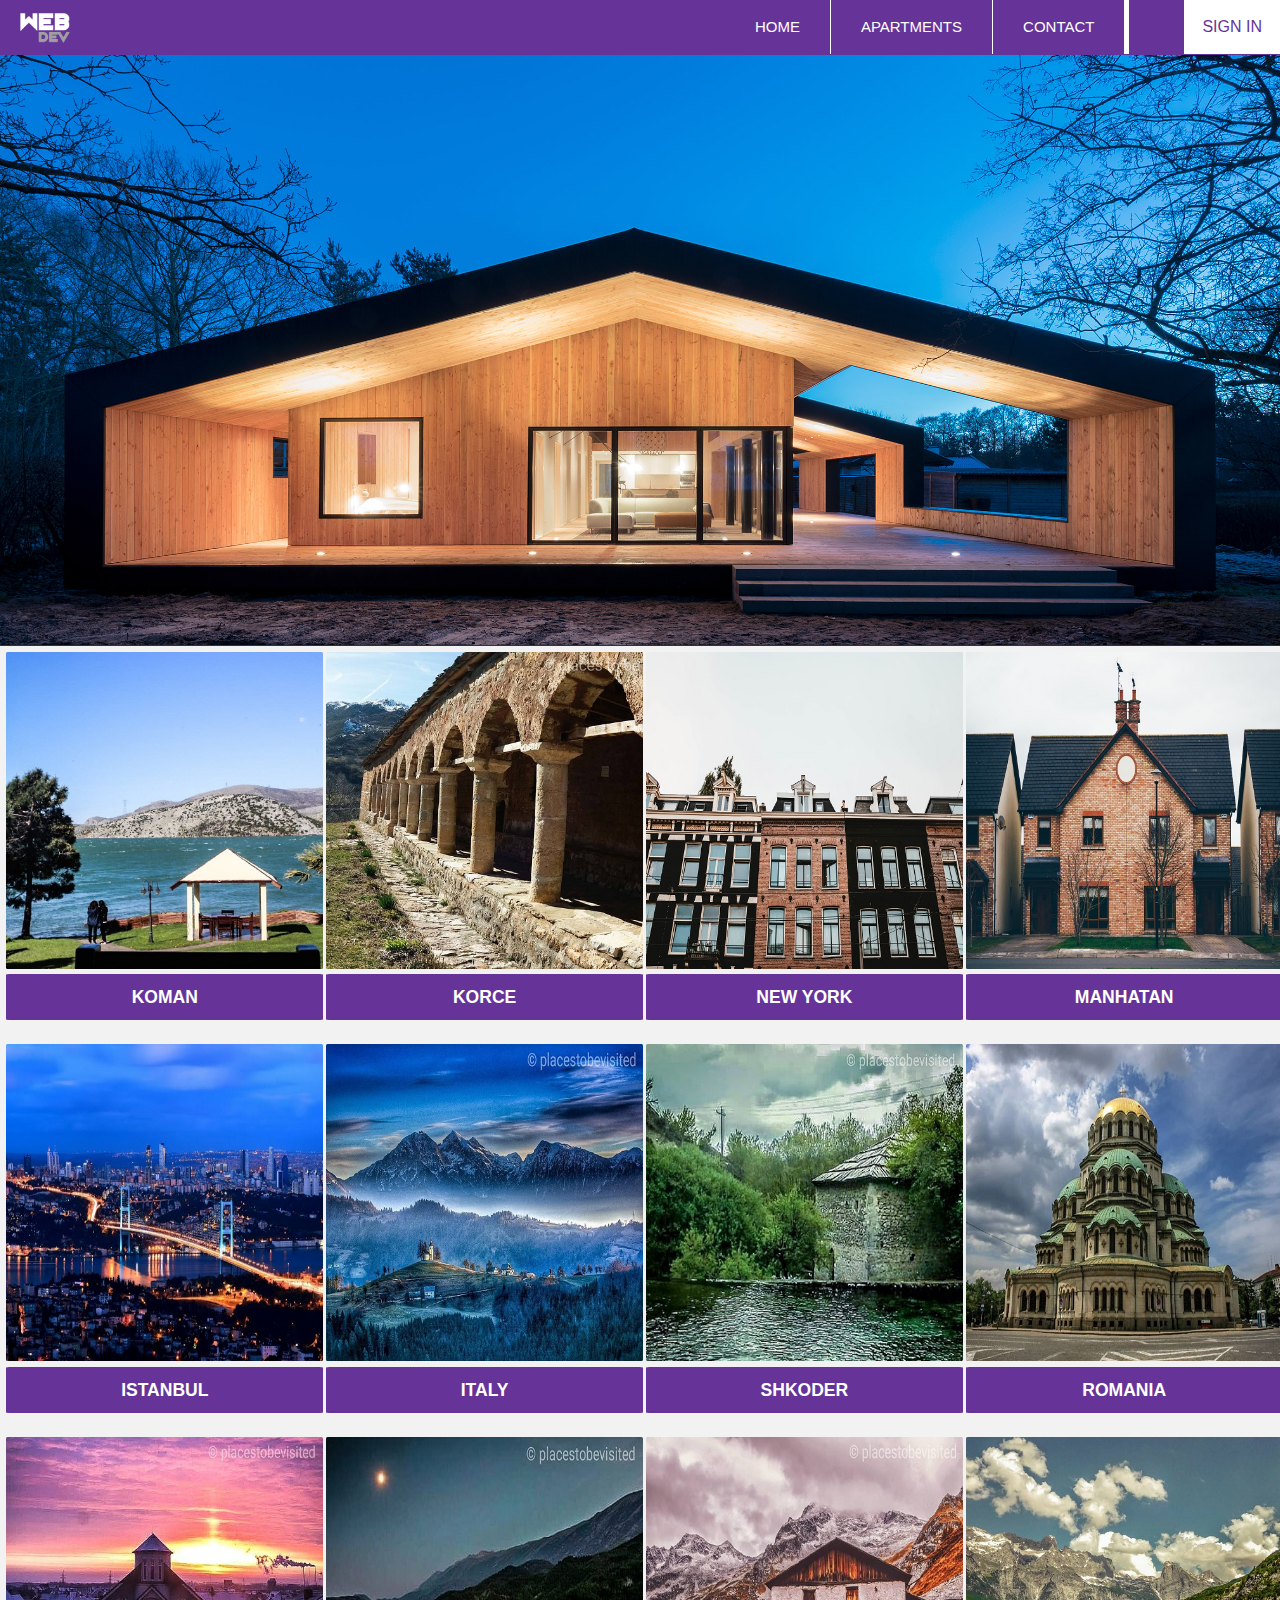
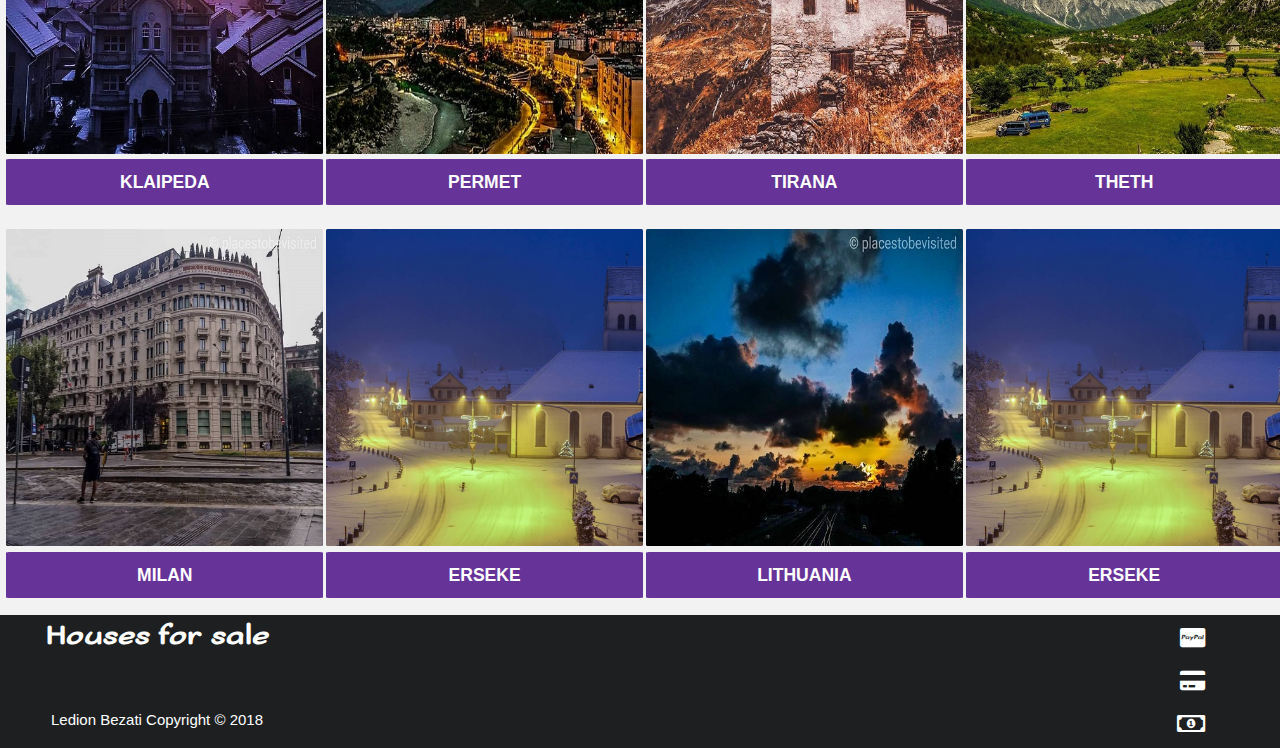
==== apartments.html @ 11de7f0d "Initial commit" ====
<!DOCTYPE html>
<html>

<head>
    <meta charset="utf-8">
    <meta name="viewport" content="width=device-width">
    <title>Ledi</title>
    <link rel="stylesheet" href="./css/stylesheet.css">
    <link rel="shortcut icon" type="image/png" href="./img/fav.png" />
    <link href='https://fonts.googleapis.com/css?family=Sofadi One' rel='stylesheet'>
    <link href="https://use.fontawesome.com/releases/v5.0.7/css/all.css" rel="stylesheet">
    <script src="https://ajax.googleapis.com/ajax/libs/jquery/3.3.1/jquery.min.js"></script>
    <script>
        $(document).ready(function() {
            $(fotok).click(function() {
                $("span").toggleClass("kerko1");
            });
        });
    </script>
</head>

<body>
    <header class="header">
        <a href="index.html" class="logo"><img src="./img/DEV.png"></a>
        <input class="menu-btn" type="checkbox" id="menu-btn" />
        <label class="menu-icon" for="menu-btn"><span class="navicon"></span></label>

        <ul class="menu">

            <li><a href="index.html">HOME</a></li>
            <li><a href="#">APARTMENTS</a></li>
            <li><a href="contactform.html" target="_blank">CONTACT</a></li>
            <li>
                <div class="search">
                    <span class="kerko"> <input type="text" placeholder="Type and press enter..."></span>
                    <div class="button-2" id='button-holder'>
                        <img id="fotok" src='./img/search.png' width="40px">
                    </div>
                </div>
            </li>
            <a href="singin.html" target="_blank"> <input type="submit" class="singin" value="Sign In"></a>

        </ul>
    </header>

    <section id="showcase">
        <img src="img/contact.png">
    </section>
    <div class="container">
        <div class="mbledhesi" id="services">
            <div class="foto">
                <img src="img/koman.jpg" width="100%">
                <h3>Koman</h3>
            </div>
            <div class="foto">
                <img class="perh" src="img/korca.jpg" width="100%">
                <h3 class="vl">Korce</h3>
            </div>
            <div class="foto">
                <img src="img/h4.jpg" width="100%">
                <h3>New York</h3>
            </div>
            <div class="foto">
                <img src="img/h2.jpg" width="100%">
                <h3>Manhatan</h3>
            </div>
            <div class="foto">
                <img src="img/istanbul.jpg" width="100%">
                <h3>Istanbul</h3>
            </div>
            <div class="foto">
                <img class="perh" src="img/italy.jpg" width="100%">
                <h3 class="vl">Italy</h3>
            </div>
            <div class="foto">
                <img src="img/Shkoder.jpg" width="100%">
                <h3>Shkoder</h3>
            </div>
            <div class="foto">
                <img src="img/romania.jpg" width="100%">
                <h3>Romania</h3>
            </div>
            <div class="foto">
                <img src="img/klaipeda.jpg" width="100%">
                <h3>Klaipeda</h3>
            </div>
            <div class="foto">
                <img class="perh" src="img/permet.jpg" width="100%">
                <h3 class="vl">Permet</h3>
            </div>
            <div class="foto">
                <img src="img/tirana.jpg" width="100%">
                <h3>Tirana</h3>
            </div>
            <div class="foto">
                <img src="img/theth.jpg" width="100%">
                <h3>Theth</h3>
            </div>
            <div class="foto">
                <img src="img/milan.jpg" width="100%">
                <h3>Milan</h3>
            </div>
            <div class="foto">
                <img class="perh" src="img/erseke.jpg" width="100%">
                <h3 class="vl">Erseke</h3>
            </div>
            <div class="foto">
                <img src="img/lithuania.jpg" width="100%">
                <h3>Lithuania</h3>
            </div>
            <div class="foto">
                <img src="img/erseke.jpg" width="100%">
                <h3>Erseke</h3>
            </div>
        </div>
    </div>



    </div>
    <footer id="footer-home">
        <div class="footer-copy">
            <h2>Houses for sale</h2>
            <p class="copy">Ledion Bezati Copyright &copy; 2018</p>
        </div>

        <div class="payment">
            <i class="fab fa-cc-paypal"></i>
            <i class="fas fa-credit-card"></i>
            <i class="far fa-money-bill-alt"></i>
        </div>
    </footer>
</body>

</html>
---- css/stylesheet.css ----
body {
    font: 15px/1.5 "Trebuchet MS", Helvetica, sans-serif;
    padding: 0;
    background-color: #333;
    color: #fff;
    width: 100%;
    margin: auto;
}


/*GLOBAL--------------------------------------------------------------------------------------------------------------------------------------------------*/

/*GLOBAL--------------------------------------------------------------------------------------------------------------------------------------------------*/

/*GLOBAL--------------------------------------------------------------------------------------------------------------------------------------------------*/

.container {
    width: 100%;
    overflow: hidden;

}

#showcase img {

    width: 100%;
    margin-bottom: -0.5%;
}



/* SEKSIONI I PROMOVIMEVE-------------------------------------------------------------------------------------------------------------------------------- */

/* SEKSIONI I PROMOVIMEVE-------------------------------------------------------------------------------------------------------------------------------- */

/* SEKSIONI I PROMOVIMEVE-------------------------------------------------------------------------------------------------------------------------------- */

.mbledhesi {
    text-align: center;
    display: grid;
    grid-template-columns: 25% 25% 25% 25%;
    padding-left: 0.5%;
    padding-right: 0.5%;
    background-color: #F2F2F2;
    grid-column-gap: 3px;
}

.foto {
    margin-top: 2%;
    text-align: center;
    width: 100%;


}

.foto h3 {

    background-color: rebeccapurple;
    padding: 10px;
    margin-top: -1px;
    border-radius: 1%;
    text-align: center;
    text-transform: uppercase;
}

.foto img {
    border-radius: 0.5%;
}

.foto img:hover {

    opacity: 0.8;

}

/* SEKSIONI I AGJENTEVE--------------------------------------------------------------------------------------------------------------------------------- */

/* SEKSIONI I AGJENTEVE--------------------------------------------------------------------------------------------------------------------------------- */

/* SEKSIONI I AGJENTEVE--------------------------------------------------------------------------------------------------------------------------------- */

.mbledhesi1 {
    display: grid;
    grid-template-columns: 25% 25% 25% 25%;
    text-align: center;
    background-color: rebeccapurple;
    border-bottom: solid 15px #fff;

}

.clients img {
    text-align: center;
    border-radius: 50%;
    margin-top: 30px;
}

.clients p {

    text-align: center;
    padding-right: 40px;


}


/* header------------------------------------------------------------------------------------------------------------------------------------------------ */

/* header------------------------------------------------------------------------------------------------------------------------------------------------ */

/* header------------------------------------------------------------------------------------------------------------------------------------------------ */

.header {
    background-color: rebeccapurple;
    position: fixed;
    width: 100%;
    z-index: 3;


}

.header ul {
    margin: 0;
    padding: 0;
    list-style: none;
    overflow: hidden;


}

.header li {
    height: 61px;
    margin-top: -7px;
}

.header li a {
    color: #fff;
    display: block;
    padding: 20px 20px;
    text-decoration: none;
    border-right: 1px solid #fff;
    margin-top: 3px;


}

.singin {
    border: none;
    background-color: #fff;
    text-align: center;
    padding: 18px;
    text-transform: uppercase;
    cursor: pointer;
    font-size: 16px;
    color: rebeccapurple;



}

.singin:hover {
    font-weight: bold;
}

.header li a:hover,
.header .menu-btn:hover {
    background-color: #fff;
    color: rebeccapurple;
    font-weight: bold;
    padding-bottom: 17px;
}

.header .logo {

    float: left;
    padding: 5px 20px;

}

.header .logo img {
    width: 50px;
    padding-top: 5px;
}


.search {
    display: inline;


}


.kerko input {
    background-color: #fff;
    width: 0px;
    height: 60px;
    border: none;

}

.kerko1 input {
    transition: 0.8s;
    background-color: #fff;
    width: 200px;
    height: 60px;
    border: none;
    border-left: 1px solid rebeccapurple;
    padding-top: 1.5%;
    padding-left: 10px;
    font-size: 18px;

}

#button-holder {
    opacity: 0;
    background-color: #333331;
    cursor: pointer;
    float: right;
    text-align: center;
    width: 55px;
    height: 61px;
    padding: 0;

}

.button-2 img {
    margin-top: 18px;
    width: 30px;
}

.button-2 img:hover {
    width: 35px;
}

.button-2 {
    padding: 5px;
    animation-name: button2;
    animation-duration: 2s;
    animation-delay: 0.8s;
    animation-fill-mode: forwards;
}

@keyframes button2 {
    0% {
        opacity: 0
    }

    100% {
        opacity: 1
    }
}

/* menu-------------------------------------------------------------------------------------------------------------------------------------------------- */

/* menu-------------------------------------------------------------------------------------------------------------------------------------------------- */

/* menu-------------------------------------------------------------------------------------------------------------------------------------------------- */

.header .menu {
    clear: both;
    max-height: 0;
    transition: max-height .2s ease-out;
}

/* menu icon-------------------------------------------------------------------------------------------------------------------------------------------- */

/* menu icon-------------------------------------------------------------------------------------------------------------------------------------------- */

/* menu icon-------------------------------------------------------------------------------------------------------------------------------------------- */

.header .menu-icon {
    cursor: pointer;
    display: inline-block;
    float: right;
    padding: 28px 20px;
    position: relative;
    user-select: none;
}

.header .menu-icon .navicon {
    background: #fff;
    display: block;
    height: 2px;
    position: relative;
    transition: background .2s ease-out;
    width: 18px;
}

.header .menu-icon .navicon:before,
.header .menu-icon .navicon:after {
    background: #fff;
    content: '';
    display: block;
    height: 100%;
    position: absolute;
    transition: all .2s ease-out;
    width: 100%;
}

.header .menu-icon .navicon:before {
    top: 5px;
}

.header .menu-icon .navicon:after {
    top: -5px;
}

/* menu btn---------------------------------------------------------------------------------------------------------------------------------------------- */

/* menu btn---------------------------------------------------------------------------------------------------------------------------------------------- */

/* menu btn---------------------------------------------------------------------------------------------------------------------------------------------- */

.header .menu-btn {
    display: none;
}

.header .menu-btn:checked ~ .menu {
    max-height: 100%;
}

.header .menu-btn:checked ~ .menu-icon .navicon {
    background: transparent;
}

.header .menu-btn:checked ~ .menu-icon .navicon:before {
    transform: rotate(-45deg);
}

.header .menu-btn:checked ~ .menu-icon .navicon:after {
    transform: rotate(45deg);
}

.header .menu-btn:checked ~ .menu-icon:not(.steps) .navicon:before,
.header .menu-btn:checked ~ .menu-icon:not(.steps) .navicon:after {
    top: 0;
}

/*footer--------------------------------------------------------------------------------------------------------------------------------------------------*/

/*footer--------------------------------------------------------------------------------------------------------------------------------------------------*/

/*footer--------------------------------------------------------------------------------------------------------------------------------------------------*/

footer {
    overflow: none;
    padding: 1px;
    color: #ffffff;
    background-color: rebeccapurple;
    text-align: center;
}

#footer-home {
    display: grid;
    grid-template-columns: 50% 50%;
    background-color: #1D1F21;
}

#footer-home .copy {
    text-align: left;
    margin-top: 8%;
}

#footer-home h2 {
    margin-top: -0.5%;
    text-align: left;
    margin-left: 7%;
    font-family: 'Sofadi One';
    font-size: 30px;
}

.payment {
    text-align: right;
    margin-right: 10%;

}

.payment i {
    display: block;
    padding: 1.8%;
    font-size: 150%;
}

/*START OF SING IN ---------------------------------------------------------------------------------------------------------------------------------------*/

/*START OF SING IN ---------------------------------------------------------------------------------------------------------------------------------------*/

/*START OF SING IN ---------------------------------------------------------------------------------------------------------------------------------------*/

.singinto {
    background-color: rebeccapurple;
    width: 100%;
    margin: auto;




}

.menulog img {
    width: 50px;
    float: left;
    padding-left: 10px;
    padding-top: 10px;
}

.back i {
    float: right;
    padding: 15px;
    margin: 0;
    font-size: 20px;
    color: #fff;
}

.backto {
    margin: 0;
    padding: 0;
    float: right;
    opacity: 0;
}

.back:hover .backto {
    opacity: 1;
    transition: all 0.8s;
}


#showcase-sing {
    background-image: url('../img/contact.png');
    background-size: cover;
    background-position: center;
    min-height: 84.3vh;
    text-align: center;
    padding: 10px 20px 10px 20px;

}

.login h1 {
    background-color: rebeccapurple;
    padding: 10px;
    margin-bottom: 5px;

}

.login {
    float: right;
    margin-top: 20%;
}

.login input {

    display: inline-block;
    border: none;
    width: 250px;
    height: 40px;
    padding-left: 10px;


}

.login form {
    margin-top: 55px;
}

.login span {

    background-color: rebeccapurple;
    padding: 13px;

}

.email {
    margin-bottom: 5px;


}

.login form .a {
    padding-left: 25px;
    padding-right: 25px;

}

.hyr {
    float: right;
    margin-top: 5px;
    text-transform: uppercase;
    background-color: rebeccapurple;
    color: white;


}

.butonilog input {
    width: 80px;
}

.fundilog {
    background: rebeccapurple;
}


@media only screen and (max-width: 500px) {
    #trupising {
        width: 100%;
    }

    #showcase-sing {
        display: flex;
        flex-direction: column;
        align-items: center;
        text-align: center;
    }

    .login input {
        display: block;
        margin-top: -10px;
    }

    .login span {
        display: none;
    }

    .login {
        margin-top: 45%;


    }

    .login h1 {
        margin-bottom: 23px;
    }
}

/*CONTACT FORM------------------------------------------------------------------------------------------------------------------------------------*/

/*CONTACT FORM------------------------------------------------------------------------------------------------------------------------------------*/

/*CONTACT FORM------------------------------------------------------------------------------------------------------------------------------------*/

#showcase-contact {
    width: 100%;
    min-height: 84.3vh;
    background: url('../img/contact.png');
    background-size: cover;
    background-position: center;
    background-repeat: no-repeat;
}

.mbledhesikontaktit {
    display: grid;
    grid-template-columns: 30% 20% 50%;
}

.contactform h1 {
    margin-top: 0%;
    font-family: 'Sofadi One';
    font-size: 30px;
}

.social i {
    font-size: 35px;
    padding: 38px;

}

.infot p {
    margin-top: 12px;
    position: relative;
    font-size: 25px;
    padding: 25px;
    color: #fff;
    margin-left: -700px;
    opacity: 0;
    animation-name: infot;
    animation-duration: 2s;
    animation-delay: 2s;
    animation-fill-mode: forwards;
    transition-duration: 1s;

}

@keyframes infot {
    0% {
        opacity: 0
    }

    100% {
        opacity: 1
    }
}

@media (max-width: 1200px) {
    .infot p {
        opacity: 0;
    }
}

.social {
    position: relative;
    animation-name: social;
    animation-duration: 2s;
    animation-fill-mode: forwards;
    transition-duration: 1s;
}

@keyframes social {
    0% {
        left: -100px;
    }

    100% {
        left: 0;
    }
}

.contactform {
    margin-top: 5%;
}

.contactform h1,
p {
    margin-left: 50px;
}

.contactform h1,
p,
form {
    text-align: center;

}

.contactform input {
    margin: 10px;
    display: block;
    border: none;
    padding: 5px;
    width: 75%;
    height: 35px;
    margin-left: 15%;

}

.contactform textarea {
    border: none;
    padding: 5px;
    width: 75%;
    display: block;
    margin: 10px;
    height: 100px;
    margin-left: 15%;
}

.butonisubmit input {
    width: 76.5%;
    text-align: center;
    text-transform: uppercase;
    height: 45px;
    background-color: rebeccapurple;
    color: #fff;
}



@media (max-width: 780px) {
    #showcase-contact {
        display: grid;
        grid-template-columns: 100%;



    }

    .contactform h1,
    p {
        margin: 0;
        margin-top: 10px;
        padding: 5px;
    }

    .contactform h1 {
        padding: 0px;
        margin-top: 30px;
    }

    .mbledhesikontaktit {
        margin: 0;
        padding: 0;
    }

    .contactform input {
        margin-left: 3%;
        width: 91%;

    }

    .contactform textarea {
        margin-left: 3%;
        width: 91%;

    }

    .butonisubmit input {
        width: 94%;
    }

    footer {
        height: 45px;
    }

    .infot {
        display: none;
    }
}














/*Media query for menu------------------------------------------------------------------------------------------------------------------------------------*/

/*Media query for menu------------------------------------------------------------------------------------------------------------------------------------*/

/*Media query for menu------------------------------------------------------------------------------------------------------------------------------------*/

@media (min-width: 768px) {
    .header li {
        float: left;
    }

    .header li a {
        padding: 20px 30px;
    }

    .header .menu {
        clear: none;
        float: right;
        max-height: none;
    }

    .header .menu-icon {
        display: none;
    }
}

/*All media query for mobile-----------------------------------------------------------------------------------------------------------------------------*/

/*All media query for mobile-----------------------------------------------------------------------------------------------------------------------------*/

/*All media query for mobile-----------------------------------------------------------------------------------------------------------------------------*/

@media only screen and (max-width: 770px) {

    body {
        width: 100%;
    }

    .header {
        width: 100%;
    }

    .services {
        background: none;
        background-color: #F2F2F2;
    }

    .kerko input {
        border: none;
        width: 0;
    }

    .kerko1 input {
        border: none;
        width: 100%;
        height: 50px;

    }

    #button-holder {
        margin-top: 4px;
        float: left;
        width: 55px;
        height: 55px;
    }

    .button-2 img {
        margin: 0;
        margin-top: 20%;
    }

    #showcase img {
        width: 100%;
        margin-top: 40px;
    }

    .foto img {
        width: 103%;
        border: none;
        margin-left: -3px;
    }

    .mbledhesi {
        display: grid;
        grid-template-columns: 48.5% 48.5%;
        grid-column-gap: 3%;
        border-top: 7px solid #fff;

    }

    .foto {
        width: 100%;
    }

    .foto h3 {
        padding: 2%;
        font-size: 14px;
        margin: 0;
        float: none;
        border: none;
        width: 99.5%;
        margin-left: -2%;
    }

    .mbledhesi1 {
        display: block;
        width: 100%;
        border: none;
        border-top: 10px solid #fff;

    }

    .clients {
        padding: 10px;
    }

    .clients p {
        padding: 5px;
    }

    .mbledhesi2 {
        display: block;
        width: 100%;
    }

    footer {
        border-top: solid 10px #fff;

    }

    .mbledhesikontaktit {
        display: block;
        width: 100%;
        margin: 0#;
        padding: 0;
        float: none;
    }

    .social {
        display: none;
    }


}
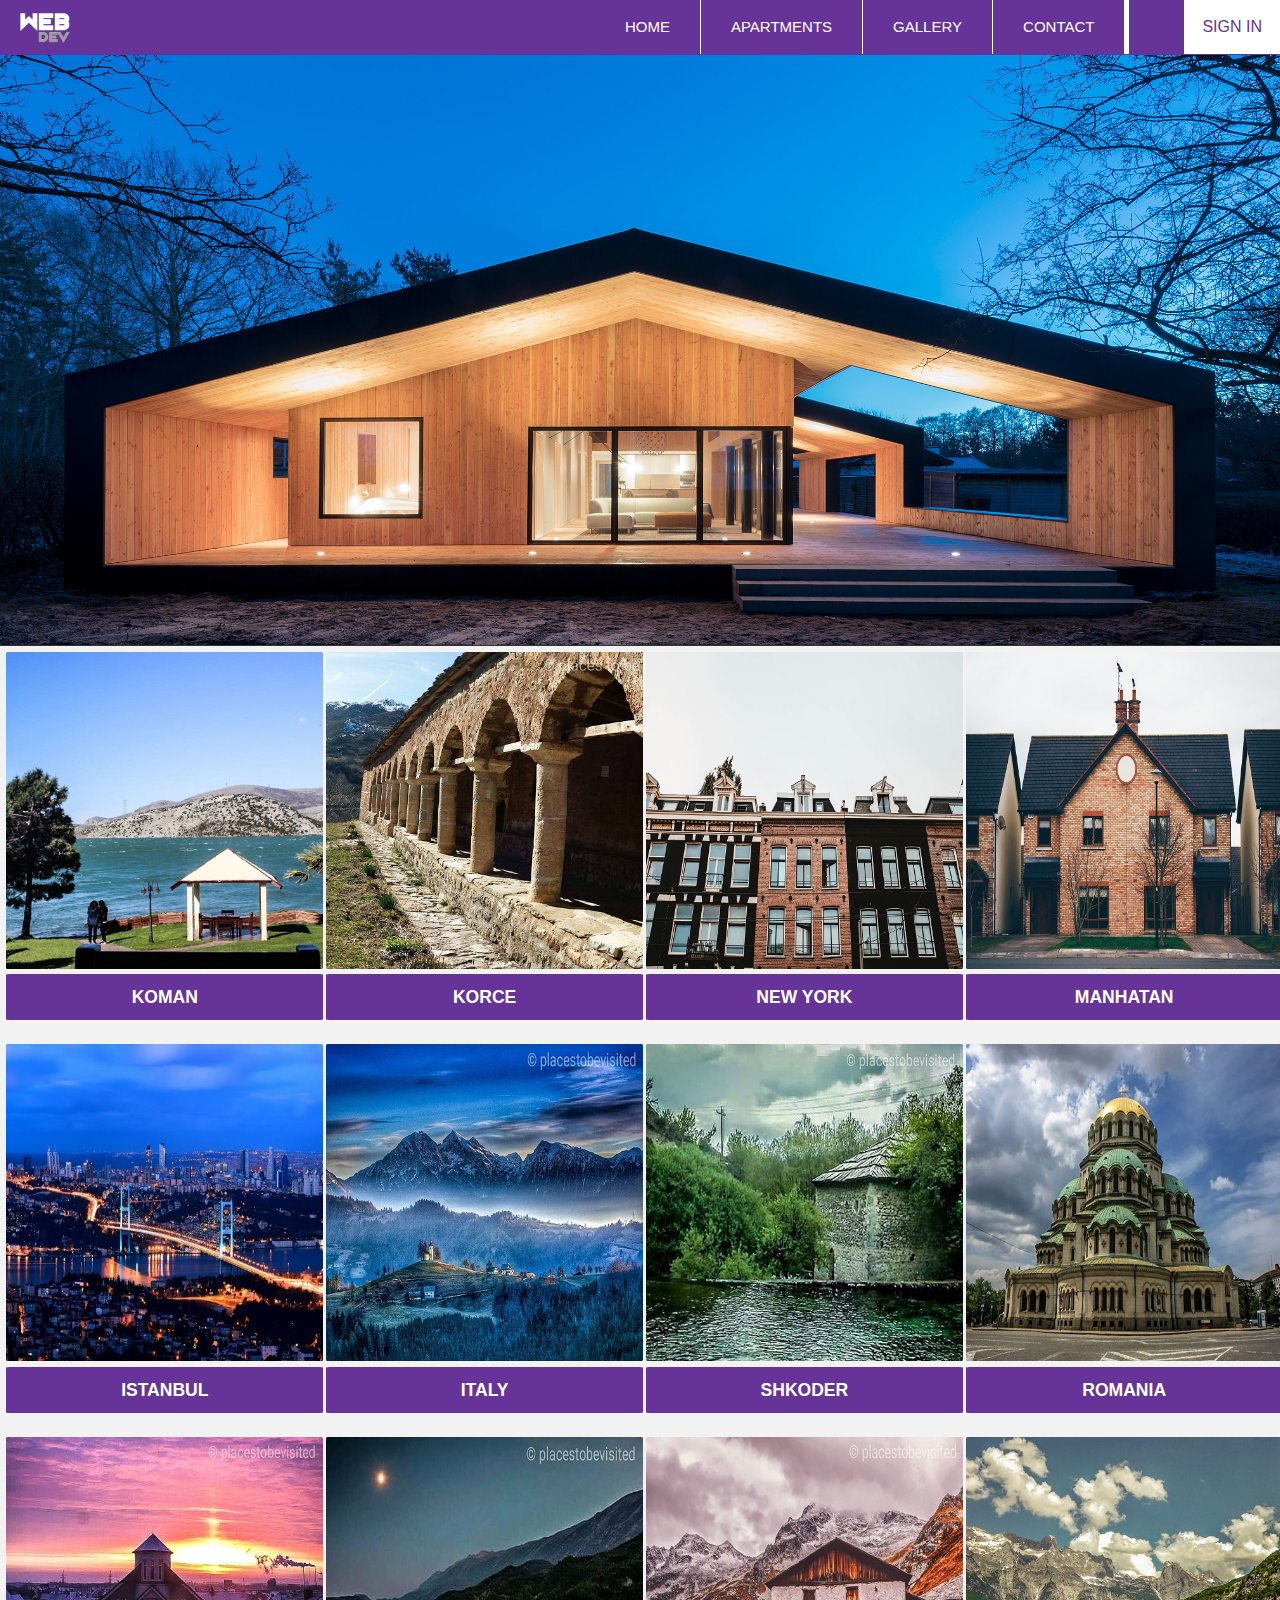
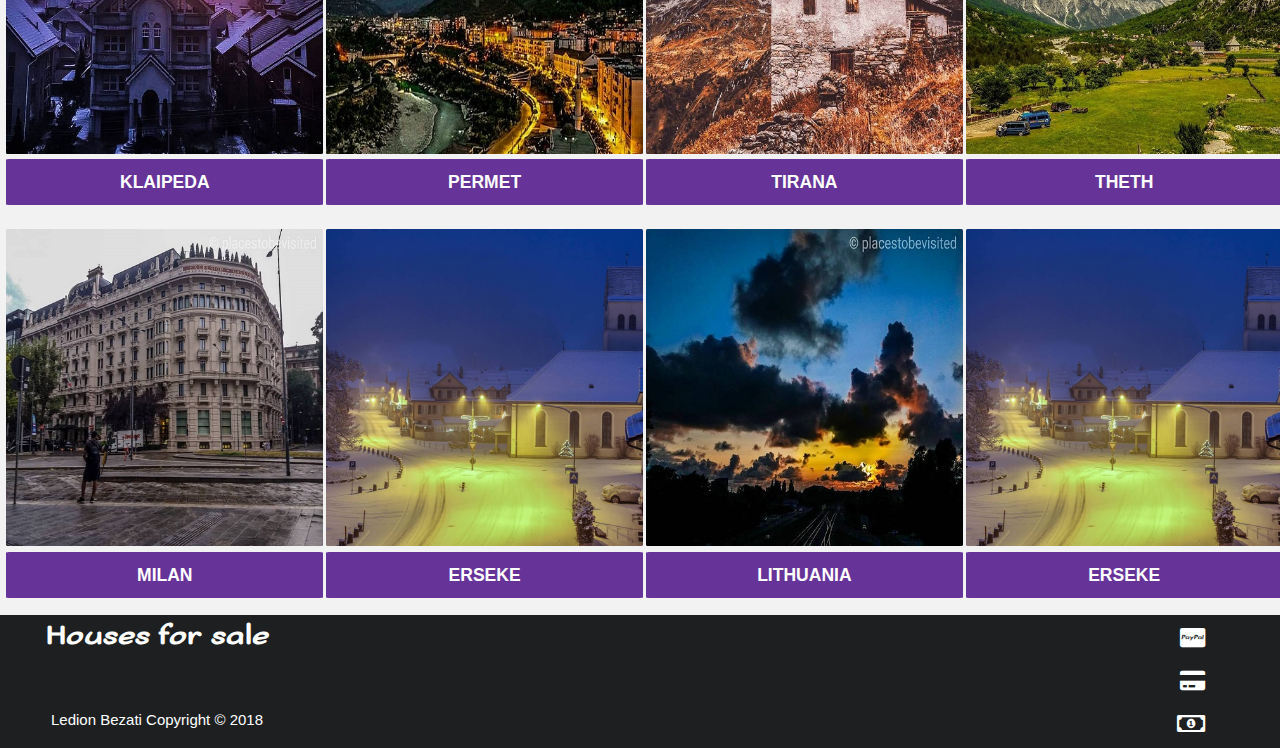
==== commit 51e7672d: "Update apartments.html" ====
--- a/apartments.html
+++ b/apartments.html
@@ -28,7 +28,8 @@
         <ul class="menu">
 
             <li><a href="index.html">HOME</a></li>
-            <li><a href="#">APARTMENTS</a></li>
+            <li><a href="apartments.html">APARTMENTS</a></li>
+            <li><a href="gallery.html">GALLERY</a></li>
             <li><a href="contactform.html" target="_blank">CONTACT</a></li>
             <li>
                 <div class="search">
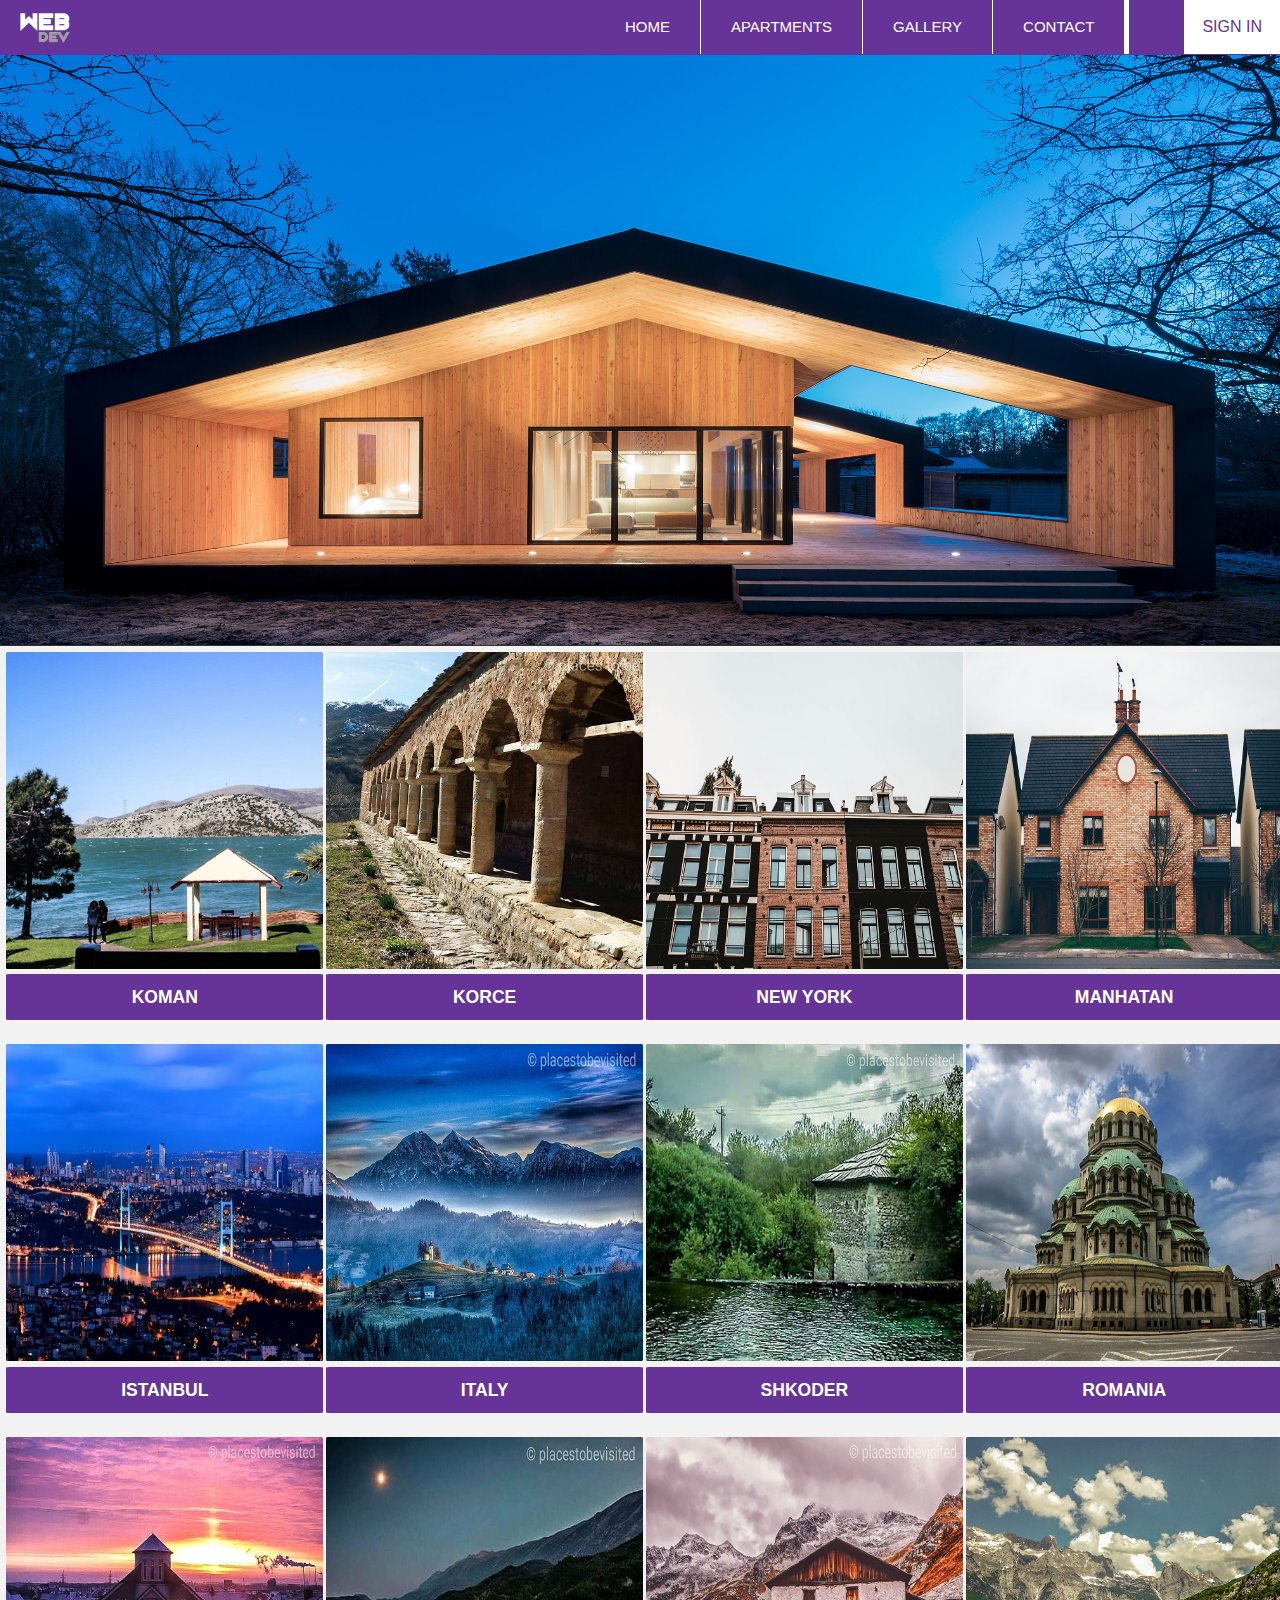
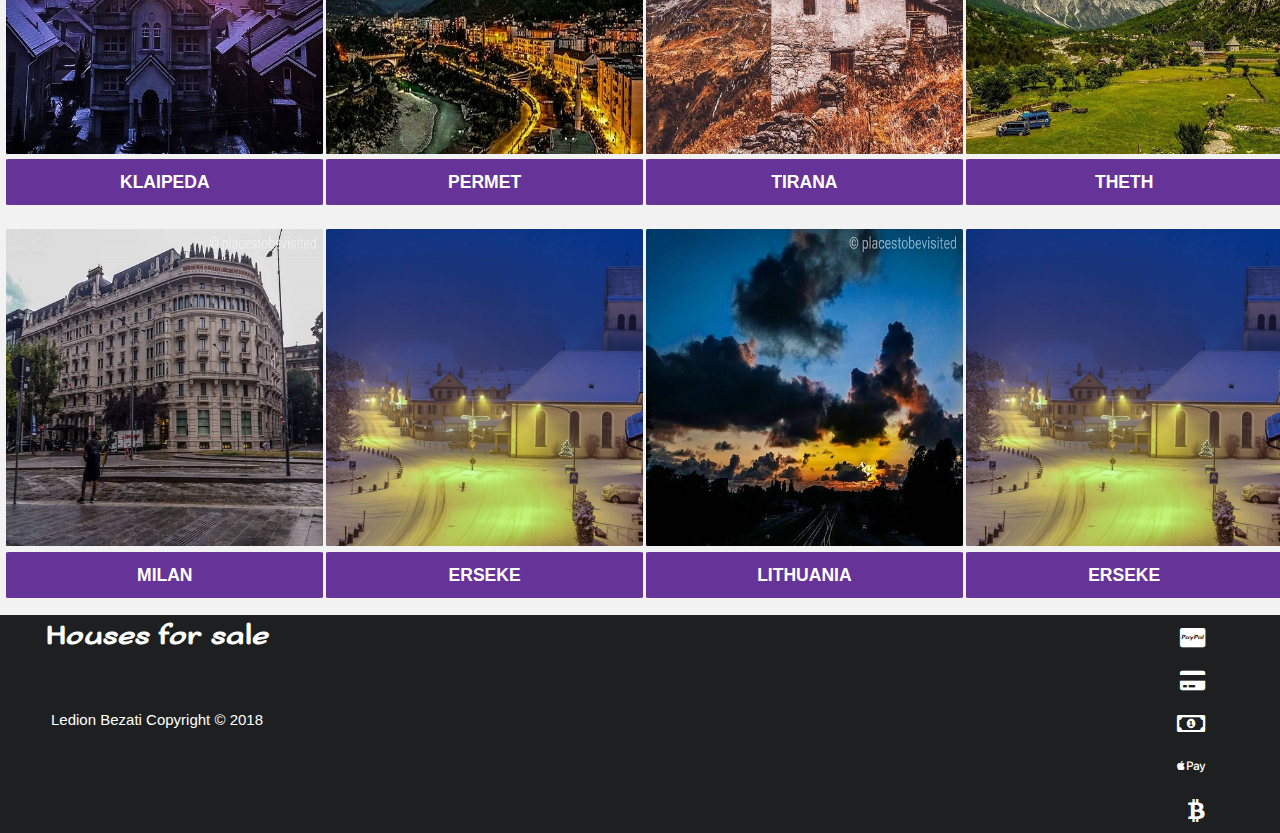
==== commit db4716d2: "Update apartments.html" ====
--- a/apartments.html
+++ b/apartments.html
@@ -129,6 +129,8 @@
             <i class="fab fa-cc-paypal"></i>
             <i class="fas fa-credit-card"></i>
             <i class="far fa-money-bill-alt"></i>
+            <i class="fab fa-apple-pay"></i>
+            <i class="fab fa-btc"></i>
         </div>
     </footer>
 </body>
